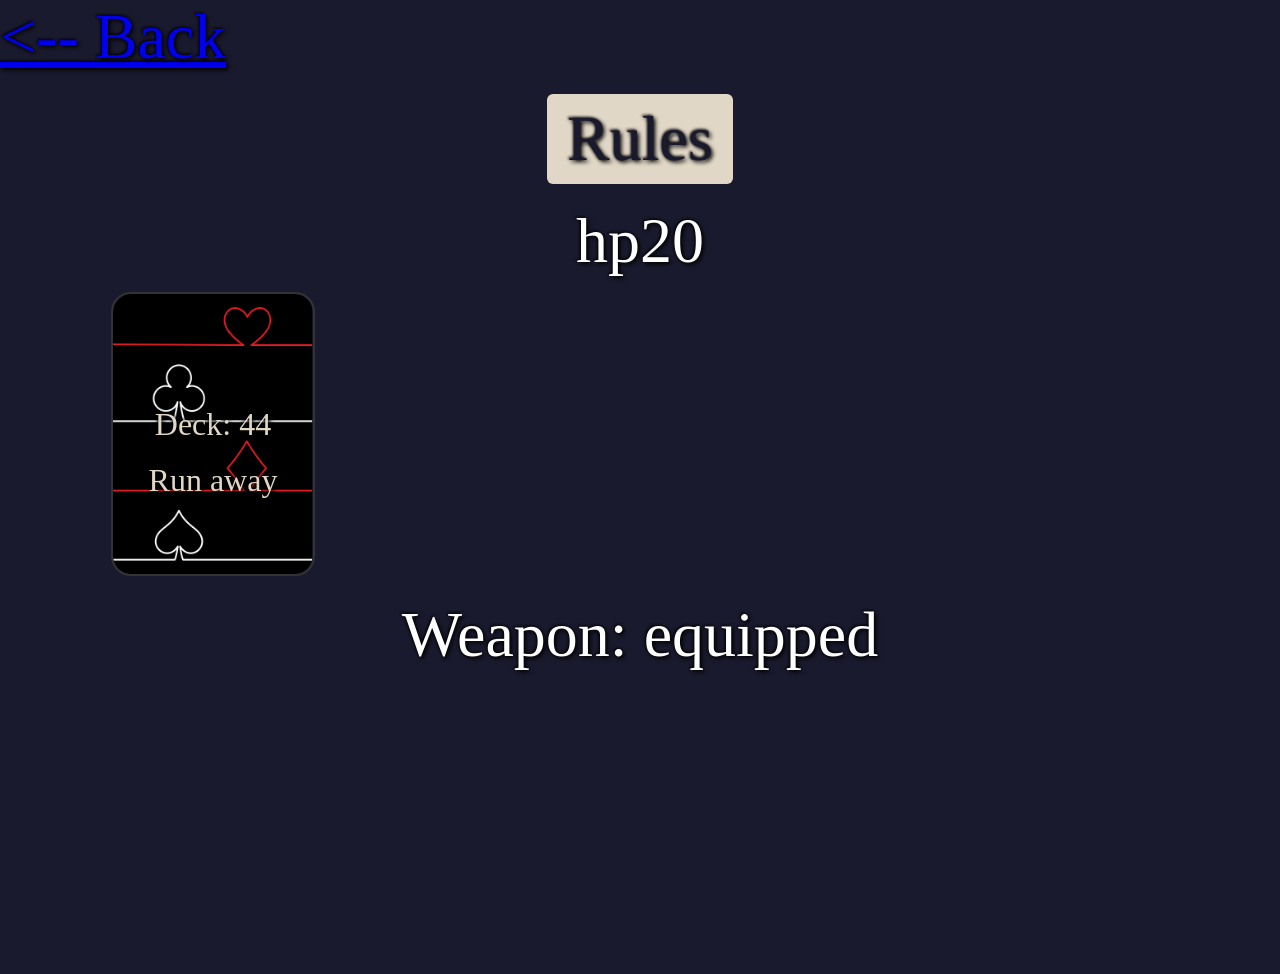
==== docs/multi/index.html @ 839c7a74 "mov to /docs to be deploy on github pages" ====
<!DOCTYPE html>
<html>
	<head>
		<script src="../packages/alpine_persist.min.js" > </script>
		<script defer src="../packages/alpine.min.js" > </script>
		<link rel="stylesheet" href="../styles.css">
		<meta name="viewport" content="width=device-width, initial-scale=1.0">
	<script>
		document.addEventListener('alpine:init', () => {
		const cards = ['A','2','3','4','5','6','7','8','9','10','J','Q','K'];
		const suits = ['clubs','diamonds','hearts','spades'];
		const valid_cards = cards.flatMap( card => suits.map(suit => ({ card, suit }))).filter(
					el=> {
						const legal = !(isNaN(Number(el.card)) && (el.suit == 'hearts' || el.suit=='diamonds'));
						if(!legal) console.log(el);
						return legal
					}
				);

		const saved = localStorage.getItem('gameState');
		console.log("Gamestate in localStorage:",saved);
		function new_gamestate() { 
			return {
				// gamestate
				deck: valid_cards.toSorted(() => Math.random() - 0.5),
				weapon: null,
				durability: [],
				equipped: true,
				ran: false,
				healed: false,
				dungeon: [],
				hp:20,

			};
		}
		var gamestate = saved? JSON.parse(saved): new_gamestate()
		Alpine.store('game', {
				...gamestate,
				// game functions 
				save(){
					console.log("Game saved");
					localStorage.setItem('gameState', JSON.stringify({
						deck:this.deck,
						weapon:this.weapon,
						durability:this.durability,
						equipped:this.equipped,
						ran:this.ran,
						healed:this.healed,
						dungeon:this.dungeon,
						hp:this.hp,
					}))
				},
				image(card) { return "../playing-cards/" + card.suit + "_" + card.card + ".png" },
				value(card) {
						if( !isNaN(Number(card)) ){ return Number(card) }

						if (card == 'A'){ return 14}
						if (card == 'K'){ return 13}
						if (card == 'Q'){ return 12}
						if (card == 'J'){ return 11}

						return 0;
				},

				// game methods
				draw(x) {
					const drawn = this.deck.slice(0, x);
					this.deck = this.deck.slice(x);
					return drawn;
				},
				estimate(card){
					const game = Alpine.store('game');
					const value = game.value(card.card);

					// only numeric cards have special purposes
					// also there are no diamonds/hearts with value above 10
					if(value <= 10){
						if(card.suit == 'diamonds'){
							// take up as weapon
							return `Take ${card.card} of ${card.suit} as weapon`;
						}

						if(card.suit == 'hearts'){
							// heal
							if(!this.healed){
								const new_hp = Math.min((this.hp + value) , 20);
								const hp_rec = new_hp - this.hp
								return `Recover ${hp_rec} hp`;
							} else {
								return "Already healed this turn,\nyou will heal for 0";
							}
						}
						// else combat
					}

					// battle with weapon
					if(this.weapon != null && this.equipped) {
						// has weapon and is equipped
						const top = this.durability.at(-1);
						const block = game.value(this.weapon.card)

						var dur = 15;
						if(top != null){ dur = game.value(top.card); }

						if(value < dur){
							// can block with weapon
							const lost_hp = Math.min( block - value , 0); // if value < block, take 0 damage rahter then healing

							const msg = `Will lose ${lost_hp} hp`
							return msg;
						} else {
							const lost_hp = value;
							const msg = `Can't block, too little durability: ${dur}<${value}\nWill lose ${lost_hp} hp`;
							return msg;
						}

					} 

					// bare-handed combat
					const lost_hp = value;
					const msg =  `Will lose ${lost_hp} hp`;
					return msg;
				},
				click_card(idx) {
					// remove element at idx
					const clicked = this.dungeon.splice(idx,1)[0];
					const game = Alpine.store('game');
					const value = game.value(clicked.card);

					// replenish cards
					if(this.dungeon.length == 1){
						this.dungeon.push(...game.draw(3));
						// rest once per turn effects
						this.healed = false;
						this.ran = false;
					}

					// only non-numeric cards have special purposes
					if(value <= 10){
						if(clicked.suit == 'diamonds'){
							// take up as weapon
							this.weapon = clicked;
							this.durability = []; // reset durability
							this.equipped = true; //default to equipping the weapon
							return;
						}

						if(clicked.suit == 'hearts'){
							// heal
							if(!this.healed){
								this.hp = Math.min((this.hp + value) , 20);
								this.healed = true;
							} else {
							}
							return;
						}
						// else combat
					}

					// battle
					if(this.weapon != null && this.equipped) {
						// has weapon and is equipped
						const top = this.durability.at(-1);
						const block = game.value(this.weapon.card)

						var dur = 15;
						if(top != null){ dur = game.value(top.card); }

						if(value < dur){
							// can block with weapon
							this.hp = this.hp + Math.min( block - value , 0); // if value < block, take 0 damage rahter then healing

							this.durability.push(clicked);
							if(this.durability.length > 4) this.durability.shift();
							return;
						} else {
						}

					} 

					// bare-handed combat
					this.hp = this.hp - value;
					return
				},
				reset(){
					this.deck = valid_cards.toSorted(() => Math.random() - 0.5);
					this.dungeon = Alpine.store('game').draw(4);
					this.weapon = null;
					this.durability = [];
					this.equipped = false;
					this.hp = 20;
					this.ran =  false;
					this.healed =  false;
				},
				run_away(){
					if(!this.ran){
						this.deck.push(...this.dungeon);
						this.dungeon = Alpine.store('game').draw(4);
						this.ran = true;
					} else {
					}
				}

		});
	  });
	</script>
	</head>

	<body>
		<a href="../index.html"> <-- Back </a>
		<div
			class="Game",
			x-data="{
			save: () => $store.game.save(),
			image: (item) => $store.game.image(item),
			reset: () => $store.game.reset(),
			click_card: (idx) => $store.game.click_card(idx),
			run_away: () => $store.game.run_away(),
			estimate_val: (card) => $store.game.estimate(card)
			}" x-init="
				if (amount == $store.game.dungeon.length) {
					reset()
			} else {
				save()
			}
			" >
			<div x-data="{ showRules: false }">
			    <button type="button" x-on:click="showRules = true" style="padding: 8px 20px; background:#e0d7c6; color:#1a1a2e; border:none; cursor:pointer; border-radius:6px;">
			        Rules
			    </button>
			
			    <template x-if="showRules">
			        <div class="Rules-overlay" x-on:click.self="showRules = false">
			            <div class="Rules-modal">
			                <h2>Scoundrel Rules</h2>
			                <button class="Rules-close" x-on:click="showRules = false">✕</button>
			                <div class="Rules-body">
			                    <p><strong>Goal:</strong> Clear the dungeon without dying.</p>
			                    <p><strong>Deck:</strong> Standard deck, red face cards (J/Q/K/A of hearts & diamonds) removed.</p>
			                    <p><strong>Each turn:</strong> Four cards are dealt face-up. Click one to play it. When only one card remains, three new cards are dealt (starting a new turn).</p>
			                    <p><strong>♣ ♠ Clubs & Spades (monsters):</strong> Their value is damage dealt to you. Fight bare-handed to take full damage.</p>
			                    <p><strong>♦ Diamonds (weapons):</strong> Pick up as your equipped weapon. Weapon value blocks monster damage (take 0 if weapon ≥ monster). Each weapon can only block monsters weaker than the last one it blocked.</p>
			                    <p><strong>♥ Hearts (potions):</strong> Heal HP equal to card value, up to 20. Only one potion per room.</p>
			                    <p><strong>Weapon toggle:</strong> Click your weapon card to equip/unequip it before fighting(Equipped by default).</p>
			                    <p><strong>Run away:</strong> Send the room back into the deck(at the bottom, in the same order) and draw a new one. Can only run once per room.</p>
			                    <p><strong>Win:</strong> Exhaust the deck. <strong>Lose:</strong> HP reaches 0 or less.</p>
			                </div>
			            </div>
			        </div>
			    </template>
			</div>
			<template x-if="$store.game.hp>0">

				<div class="Play-area">
					<p x-text="'hp'+$store.game.hp"></p>
					<div class="Top-row">
						<button :disabled="$store.game.dungeon.length < 4" type="button" x-on:click="run_away(); save()">
							<div class="Deck">
								<img src="../playing-cards/back_dark.png">
								<p x-text="`Deck: ${$store.game.deck.length}`" > </p>
								<span> Run away </span>
							</div>
						</button>

						<div class="Dungeon-entities">
							<template x-for="(card,idx) in $store.game.dungeon">
								<button x-on:click="click_card(idx); save()">
									<div style="position:relative; display:inline-block;" 
										x-data="{show: false}"
										@mouseenter="show=true" 
										@mouseleave="show=false">
										<img :src="image(card)">
										<span x-show="show" 
												x-text="estimate_val(card)"
												class="Card-tooltip"
												style="position:absolute; background:black; color:white; padding:4px; z-index:1000;">
										</span>
									</div>
								</button>
							</template>
						</div>
					</div>

					<div class="Player-weapon">
						<p> Weapon:
							<template x-if="$store.game.equipped == true">
								<span> equipped </span>
							</template>
						</p>


						<div class="Weapon-slot">
							<template x-if="$store.game.weapon != null">
								<div>
									<button x-on:click="$store.game.equipped =!$store.game.equipped">
										<img :src="image($store.game.weapon)">
									</button>

									<div class="Durability-stack">
										<template x-for="(card,idx) in $store.game.durability">
											<img :src="image(card)" :style="{
												transform: `translate(-${(idx+1)*40}px, 0px)`,
												zIndex: -(idx+1)
											}">
										</template>
									</div>

								</div>
							</template>
						</div>
					</div>

				</div>
			</template>

			<div class="Lose-screen">
				<template x-if="$store.game.hp<=0">
					<div>
						<p> you lost</p>
						<button type="button" x-on:click="reset(); save()">Try again</button>
					</div>
				</template>
			</div>

			<div class="Win-screen">
				<template x-if="$store.game.hp>0 && $store.game.deck.length == 0 && $store.game.dungeon.length==0">
					<div>
						<p> You Won !!!</p>
						<button type="button" x-on:click="reset(); save()">Play again</button>
					</div>
				</template>
			</div>

		</div>
	</body>

</html>
---- docs/styles.css ----
/* === GLOBAL === */
:root {
    --card-width: 200px;
}

* { box-sizing: border-box; margin: 0; padding: 0; }

img {
    outline: 2px solid #333;
    border-radius: 18px;
}
body {
    background: #1a1a2e;
    color: #e0d7c6;

    font-family: 'Georgia', serif;
    font-size: 4rem;
    color: white;
    text-shadow: 2px 2px 4px black, -1px -1px 3px black;

    min-height: 100vh;
}

button {
    font-size: inherit;
    font-family: inherit;
    text-shadow: inherit;
}

/* === RULES MODAL === */
.Rules-overlay {
    position: fixed;
    inset: 0;
    background: rgba(0,0,0,0.7);
    display: flex;
    align-items: center;
    justify-content: center;
    z-index: 9999;
}

.Rules-modal {
    background: #16213e;
    border: 1px solid #444;
    border-radius: 10px;
    padding: 32px 40px;
    max-width: 700px;
    width: 90%;
    max-height: 80vh;
    overflow-y: auto;
    position: relative;
    font-size: 1.5rem;
}

.Rules-modal h2 {
    margin-bottom: 20px;
    font-size: 2rem;
    text-align: center;
}

.Rules-close {
    position: absolute;
    top: 12px;
    right: 16px;
    background: none;
    border: none;
    color: #e0d7c6;
    font-size: 1.8rem;
    cursor: pointer;
    line-height: 1;
}

.Rules-body {
    display: flex;
    flex-direction: column;
    gap: 12px;
    line-height: 1.5;
}

/* === GAME === */
.Game {
    display: flex;
    flex-direction: column;
    align-items: center;
    min-height: 100vh;
    padding: 20px;
    gap: 20px;
}

/* === PLAY AREA === */
.Play-area {
    display: flex;
    flex-direction: column;
    align-items: center;
    gap: 16px;
    width: 100%;
}

/* === DECK BUTTON === */
.Deck-button {
    background: none;
    border: none;
    cursor: pointer;
    padding: 0;
}

.Deck {
    position: relative;
    display: inline-block;
    color: #e0d7c6;
}

.Deck img {
    width: var(--card-width);
    display: block;
}

.Deck p, .Deck span {
    position: absolute;
    left: 0; right: 0;
    text-align: center;
}

.Deck p { top: 40%; }
.Deck span { top: 60%; }

/* === TOP ROW: deck + dungeon === */
.Top-row {
    display: flex;
    flex-direction: row;
    align-items: flex-start;
    gap: 24px;
    width: 100%;
    justify-content: center;
}

.Top-row button {
    background: none;
    border: none;
    outline: none;
    padding: 0;
    cursor: pointer;
    font-size: 2rem;
}

/* === DUNGEON === */
.Dungeon-entities {
    display: grid;
    grid-template-columns: repeat(4, var(--card-width));
    gap: 10px;
    align-items: flex-start;
}

.Dungeon-entities img {
    width: var(--card-width);
    display: block;
}


.Dungeon-entities button:hover img {
    transform: translateY(-4px);
}

/* === PLAYER WEAPON === */
.Player-weapon {
    display: flex;
    flex-direction: column;
    align-items: center;
    gap: 8px;
}

.Weapon-slot {
    position: relative;
    width: var(--card-width) + 10px;
    /* height: 100px; */
    /* border: 2px dashed #555; */
    border-radius: 4px;
    display: flex;
    align-items: center;
    justify-content: center;
    color: #555;
    /* font-size: 0.75rem; */
}

.Weapon-slot button {
    background: none;
    border: none;
    cursor: pointer;
    padding: 0;
}

.Weapon-slot img {
    width: var(--card-width);
    display: block;
}

.Durability-stack {
    position: absolute;
    top: 0; left: 0;
    display: flex;
}

.Durability-stack img {
    width: var(--card-width);
    position: absolute;
    top: 0; left: 0;    
}

/* === LOSE / WIN SCREENS === */
.Lose-screen, .Win-screen {
    display: flex;
    justify-content: center;
    align-items: center;
    width: 100%;
}

.Lose-screen > div, .Win-screen > div {
    display: flex;
    flex-direction: column;
    align-items: center;
    gap: 16px;
    padding: 40px;
    background: #16213e;
    border-radius: 8px;
    border: 1px solid #333;
}

.Lose-screen button, .Win-screen button {
    padding: 10px 24px;
    background: #e0d7c6;
    color: #1a1a2e;
    border: none;
    cursor: pointer;
    font-family: inherit;
    /* font-size: 1rem; */
}

/* === MOBILE === */
@media (max-width: 600px) {
    :root {
        --card-width: 100px;
    }

    body {
        font-size: 2rem;
    }

    .Card-tooltip {
        display: none;
    }

    
    .Top-row {
        flex-direction: column;
        align-items: center;
    }

    .Dungeon-entities {
        grid-template-columns: repeat(2, var(--card-width));
    }
}
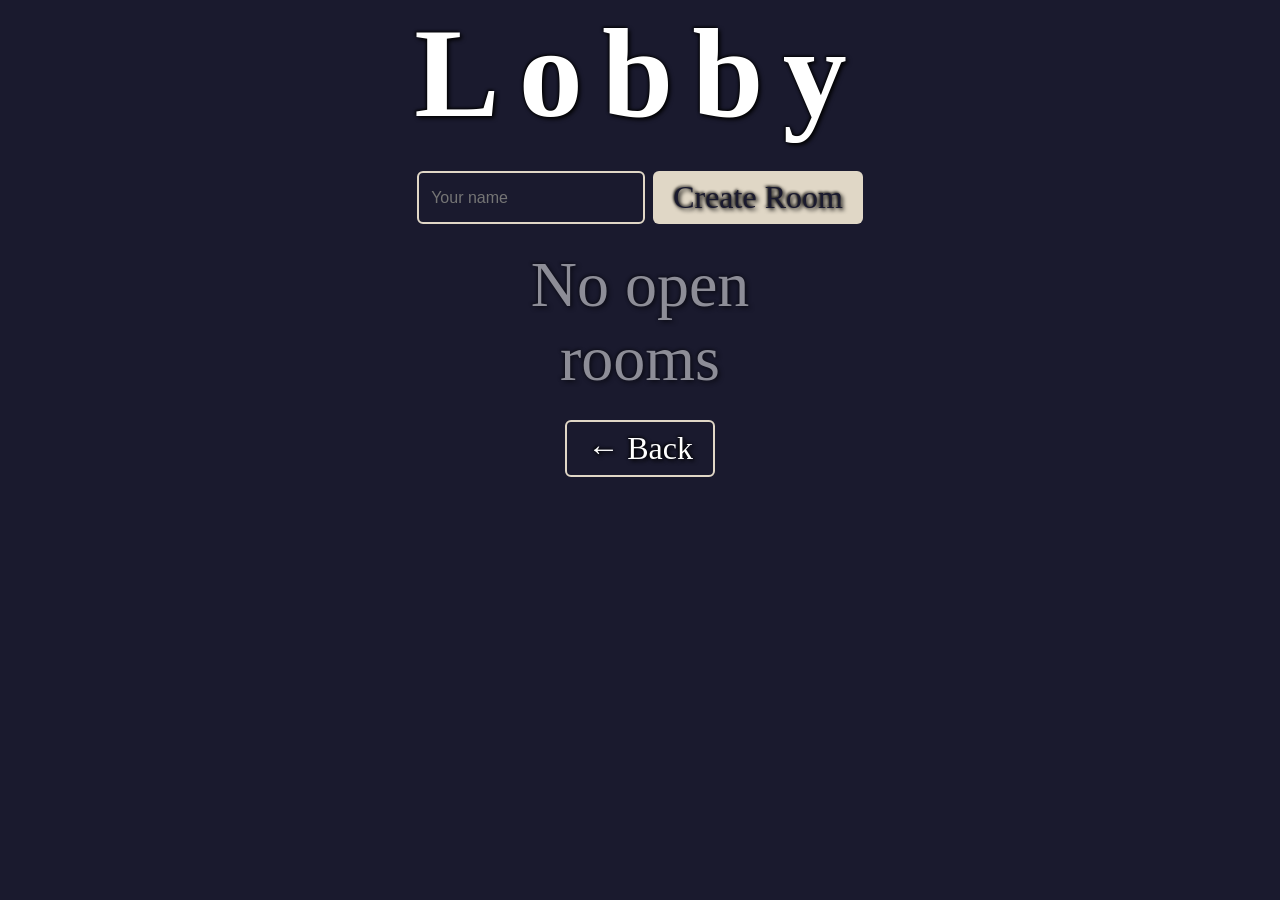
==== commit 1226b739: "split scripts for multiplayer version in different files; fix some bugs in game code; rewrite jwt ha" ====
--- a/docs/multi/index.html
+++ b/docs/multi/index.html
@@ -1,337 +1,57 @@
 <!DOCTYPE html>
 <html>
-	<head>
-		<script src="../packages/alpine_persist.min.js" > </script>
-		<script defer src="../packages/alpine.min.js" > </script>
-		<link rel="stylesheet" href="../styles.css">
-		<meta name="viewport" content="width=device-width, initial-scale=1.0">
-	<script>
-		document.addEventListener('alpine:init', () => {
-		const cards = ['A','2','3','4','5','6','7','8','9','10','J','Q','K'];
-		const suits = ['clubs','diamonds','hearts','spades'];
-		const valid_cards = cards.flatMap( card => suits.map(suit => ({ card, suit }))).filter(
-					el=> {
-						const legal = !(isNaN(Number(el.card)) && (el.suit == 'hearts' || el.suit=='diamonds'));
-						if(!legal) console.log(el);
-						return legal
-					}
-				);
+<head>
+    <meta name="viewport" content="width=device-width, initial-scale=1.0">
+    <link rel="stylesheet" href="../styles.css">
+    <script src="../packages/alpine.min.js" defer></script>
+    <script src="lobby.js"> </script>
+</head>
+<body>
+    <div class="Play-area" x-data>
+        <div class="Top-row" style="flex-direction: column; align-items:center; gap: 24px;">
 
-		const saved = localStorage.getItem('gameState');
-		console.log("Gamestate in localStorage:",saved);
-		function new_gamestate() { 
-			return {
-				// gamestate
-				deck: valid_cards.toSorted(() => Math.random() - 0.5),
-				weapon: null,
-				durability: [],
-				equipped: true,
-				ran: false,
-				healed: false,
-				dungeon: [],
-				hp:20,
+            <h1 style="letter-spacing: 0.15em; margin:0;">Lobby</h1>
 
-			};
-		}
-		var gamestate = saved? JSON.parse(saved): new_gamestate()
-		Alpine.store('game', {
-				...gamestate,
-				// game functions 
-				save(){
-					console.log("Game saved");
-					localStorage.setItem('gameState', JSON.stringify({
-						deck:this.deck,
-						weapon:this.weapon,
-						durability:this.durability,
-						equipped:this.equipped,
-						ran:this.ran,
-						healed:this.healed,
-						dungeon:this.dungeon,
-						hp:this.hp,
-					}))
-				},
-				image(card) { return "../playing-cards/" + card.suit + "_" + card.card + ".png" },
-				value(card) {
-						if( !isNaN(Number(card)) ){ return Number(card) }
+            <div style="display:flex; gap:8px;">
+                <input
+                    type="text"
+                    placeholder="Your name"
+                    x-model="$store.lobby.username"
+                    style="padding: 8px 12px; border-radius:6px; border: 2px solid #e0d7c6; background:transparent; color:inherit; font-size:1rem;">
+                <button
+                    type="button"
+                    x-on:click="$store.lobby.createRoom()"
+                    :disabled="!$store.lobby.username"
+                    style="padding: 8px 20px; background:#e0d7c6; color:#1a1a2e; border:none; cursor:pointer; border-radius:6px;">
+                    Create Room
+                </button>
+            </div>
 
-						if (card == 'A'){ return 14}
-						if (card == 'K'){ return 13}
-						if (card == 'Q'){ return 12}
-						if (card == 'J'){ return 11}
+            <div style="display:flex; flex-direction:column; gap:8px; width:320px;">
+                <template x-if="$store.lobby.entries().length === 0">
+                    <p style="text-align:center; opacity:0.5;">No open rooms</p>
+                </template>
 
-						return 0;
-				},
+                <template x-for="({id, room}) in $store.lobby.entries()" :key="id">
+                    <div style="display:flex; justify-content:space-between; align-items:center; padding:10px 14px; border: 2px solid #e0d7c6; border-radius:6px;">
+                        <span x-text="room.Host.Name + `'s room`"></span>
+                        <button
+                            type="button"
+                            :disabled="$store.lobby.isFull(room) || !$store.lobby.username || $store.lobby.username === room.Host.Name"
+                            x-on:click="$store.lobby.joinRoom(id, room.Host.Name)"
+                            x-text="$store.lobby.isFull(room) ? 'Full' : 'Join'"
+                            style="padding: 6px 14px; background:#e0d7c6; color:#1a1a2e; border:none; cursor:pointer; border-radius:6px;">
+                        </button>
+                    </div>
+                </template>
+            </div>
 
-				// game methods
-				draw(x) {
-					const drawn = this.deck.slice(0, x);
-					this.deck = this.deck.slice(x);
-					return drawn;
-				},
-				estimate(card){
-					const game = Alpine.store('game');
-					const value = game.value(card.card);
+        <button type="button" x-on:click="$store.lobby.leaveRoom()"
+            style="padding: 8px 20px; background:transparent; border: 2px solid #e0d7c6; color:inherit; border-radius:6px; cursor:pointer;">
+            ← Back
+        </button>
 
-					// only numeric cards have special purposes
-					// also there are no diamonds/hearts with value above 10
-					if(value <= 10){
-						if(card.suit == 'diamonds'){
-							// take up as weapon
-							return `Take ${card.card} of ${card.suit} as weapon`;
-						}
-
-						if(card.suit == 'hearts'){
-							// heal
-							if(!this.healed){
-								const new_hp = Math.min((this.hp + value) , 20);
-								const hp_rec = new_hp - this.hp
-								return `Recover ${hp_rec} hp`;
-							} else {
-								return "Already healed this turn,\nyou will heal for 0";
-							}
-						}
-						// else combat
-					}
-
-					// battle with weapon
-					if(this.weapon != null && this.equipped) {
-						// has weapon and is equipped
-						const top = this.durability.at(-1);
-						const block = game.value(this.weapon.card)
-
-						var dur = 15;
-						if(top != null){ dur = game.value(top.card); }
-
-						if(value < dur){
-							// can block with weapon
-							const lost_hp = Math.min( block - value , 0); // if value < block, take 0 damage rahter then healing
-
-							const msg = `Will lose ${lost_hp} hp`
-							return msg;
-						} else {
-							const lost_hp = value;
-							const msg = `Can't block, too little durability: ${dur}<${value}\nWill lose ${lost_hp} hp`;
-							return msg;
-						}
-
-					} 
-
-					// bare-handed combat
-					const lost_hp = value;
-					const msg =  `Will lose ${lost_hp} hp`;
-					return msg;
-				},
-				click_card(idx) {
-					// remove element at idx
-					const clicked = this.dungeon.splice(idx,1)[0];
-					const game = Alpine.store('game');
-					const value = game.value(clicked.card);
-
-					// replenish cards
-					if(this.dungeon.length == 1){
-						this.dungeon.push(...game.draw(3));
-						// rest once per turn effects
-						this.healed = false;
-						this.ran = false;
-					}
-
-					// only non-numeric cards have special purposes
-					if(value <= 10){
-						if(clicked.suit == 'diamonds'){
-							// take up as weapon
-							this.weapon = clicked;
-							this.durability = []; // reset durability
-							this.equipped = true; //default to equipping the weapon
-							return;
-						}
-
-						if(clicked.suit == 'hearts'){
-							// heal
-							if(!this.healed){
-								this.hp = Math.min((this.hp + value) , 20);
-								this.healed = true;
-							} else {
-							}
-							return;
-						}
-						// else combat
-					}
-
-					// battle
-					if(this.weapon != null && this.equipped) {
-						// has weapon and is equipped
-						const top = this.durability.at(-1);
-						const block = game.value(this.weapon.card)
-
-						var dur = 15;
-						if(top != null){ dur = game.value(top.card); }
-
-						if(value < dur){
-							// can block with weapon
-							this.hp = this.hp + Math.min( block - value , 0); // if value < block, take 0 damage rahter then healing
-
-							this.durability.push(clicked);
-							if(this.durability.length > 4) this.durability.shift();
-							return;
-						} else {
-						}
-
-					} 
-
-					// bare-handed combat
-					this.hp = this.hp - value;
-					return
-				},
-				reset(){
-					this.deck = valid_cards.toSorted(() => Math.random() - 0.5);
-					this.dungeon = Alpine.store('game').draw(4);
-					this.weapon = null;
-					this.durability = [];
-					this.equipped = false;
-					this.hp = 20;
-					this.ran =  false;
-					this.healed =  false;
-				},
-				run_away(){
-					if(!this.ran){
-						this.deck.push(...this.dungeon);
-						this.dungeon = Alpine.store('game').draw(4);
-						this.ran = true;
-					} else {
-					}
-				}
-
-		});
-	  });
-	</script>
-	</head>
-
-	<body>
-		<a href="../index.html"> <-- Back </a>
-		<div
-			class="Game",
-			x-data="{
-			save: () => $store.game.save(),
-			image: (item) => $store.game.image(item),
-			reset: () => $store.game.reset(),
-			click_card: (idx) => $store.game.click_card(idx),
-			run_away: () => $store.game.run_away(),
-			estimate_val: (card) => $store.game.estimate(card)
-			}" x-init="
-				if (amount == $store.game.dungeon.length) {
-					reset()
-			} else {
-				save()
-			}
-			" >
-			<div x-data="{ showRules: false }">
-			    <button type="button" x-on:click="showRules = true" style="padding: 8px 20px; background:#e0d7c6; color:#1a1a2e; border:none; cursor:pointer; border-radius:6px;">
-			        Rules
-			    </button>
-			
-			    <template x-if="showRules">
-			        <div class="Rules-overlay" x-on:click.self="showRules = false">
-			            <div class="Rules-modal">
-			                <h2>Scoundrel Rules</h2>
-			                <button class="Rules-close" x-on:click="showRules = false">✕</button>
-			                <div class="Rules-body">
-			                    <p><strong>Goal:</strong> Clear the dungeon without dying.</p>
-			                    <p><strong>Deck:</strong> Standard deck, red face cards (J/Q/K/A of hearts & diamonds) removed.</p>
-			                    <p><strong>Each turn:</strong> Four cards are dealt face-up. Click one to play it. When only one card remains, three new cards are dealt (starting a new turn).</p>
-			                    <p><strong>♣ ♠ Clubs & Spades (monsters):</strong> Their value is damage dealt to you. Fight bare-handed to take full damage.</p>
-			                    <p><strong>♦ Diamonds (weapons):</strong> Pick up as your equipped weapon. Weapon value blocks monster damage (take 0 if weapon ≥ monster). Each weapon can only block monsters weaker than the last one it blocked.</p>
-			                    <p><strong>♥ Hearts (potions):</strong> Heal HP equal to card value, up to 20. Only one potion per room.</p>
-			                    <p><strong>Weapon toggle:</strong> Click your weapon card to equip/unequip it before fighting(Equipped by default).</p>
-			                    <p><strong>Run away:</strong> Send the room back into the deck(at the bottom, in the same order) and draw a new one. Can only run once per room.</p>
-			                    <p><strong>Win:</strong> Exhaust the deck. <strong>Lose:</strong> HP reaches 0 or less.</p>
-			                </div>
-			            </div>
-			        </div>
-			    </template>
-			</div>
-			<template x-if="$store.game.hp>0">
-
-				<div class="Play-area">
-					<p x-text="'hp'+$store.game.hp"></p>
-					<div class="Top-row">
-						<button :disabled="$store.game.dungeon.length < 4" type="button" x-on:click="run_away(); save()">
-							<div class="Deck">
-								<img src="../playing-cards/back_dark.png">
-								<p x-text="`Deck: ${$store.game.deck.length}`" > </p>
-								<span> Run away </span>
-							</div>
-						</button>
-
-						<div class="Dungeon-entities">
-							<template x-for="(card,idx) in $store.game.dungeon">
-								<button x-on:click="click_card(idx); save()">
-									<div style="position:relative; display:inline-block;" 
-										x-data="{show: false}"
-										@mouseenter="show=true" 
-										@mouseleave="show=false">
-										<img :src="image(card)">
-										<span x-show="show" 
-												x-text="estimate_val(card)"
-												class="Card-tooltip"
-												style="position:absolute; background:black; color:white; padding:4px; z-index:1000;">
-										</span>
-									</div>
-								</button>
-							</template>
-						</div>
-					</div>
-
-					<div class="Player-weapon">
-						<p> Weapon:
-							<template x-if="$store.game.equipped == true">
-								<span> equipped </span>
-							</template>
-						</p>
-
-
-						<div class="Weapon-slot">
-							<template x-if="$store.game.weapon != null">
-								<div>
-									<button x-on:click="$store.game.equipped =!$store.game.equipped">
-										<img :src="image($store.game.weapon)">
-									</button>
-
-									<div class="Durability-stack">
-										<template x-for="(card,idx) in $store.game.durability">
-											<img :src="image(card)" :style="{
-												transform: `translate(-${(idx+1)*40}px, 0px)`,
-												zIndex: -(idx+1)
-											}">
-										</template>
-									</div>
-
-								</div>
-							</template>
-						</div>
-					</div>
-
-				</div>
-			</template>
-
-			<div class="Lose-screen">
-				<template x-if="$store.game.hp<=0">
-					<div>
-						<p> you lost</p>
-						<button type="button" x-on:click="reset(); save()">Try again</button>
-					</div>
-				</template>
-			</div>
-
-			<div class="Win-screen">
-				<template x-if="$store.game.hp>0 && $store.game.deck.length == 0 && $store.game.dungeon.length==0">
-					<div>
-						<p> You Won !!!</p>
-						<button type="button" x-on:click="reset(); save()">Play again</button>
-					</div>
-				</template>
-			</div>
-
-		</div>
-	</body>
-
+        </div>
+    </div>
+</body>
 </html>
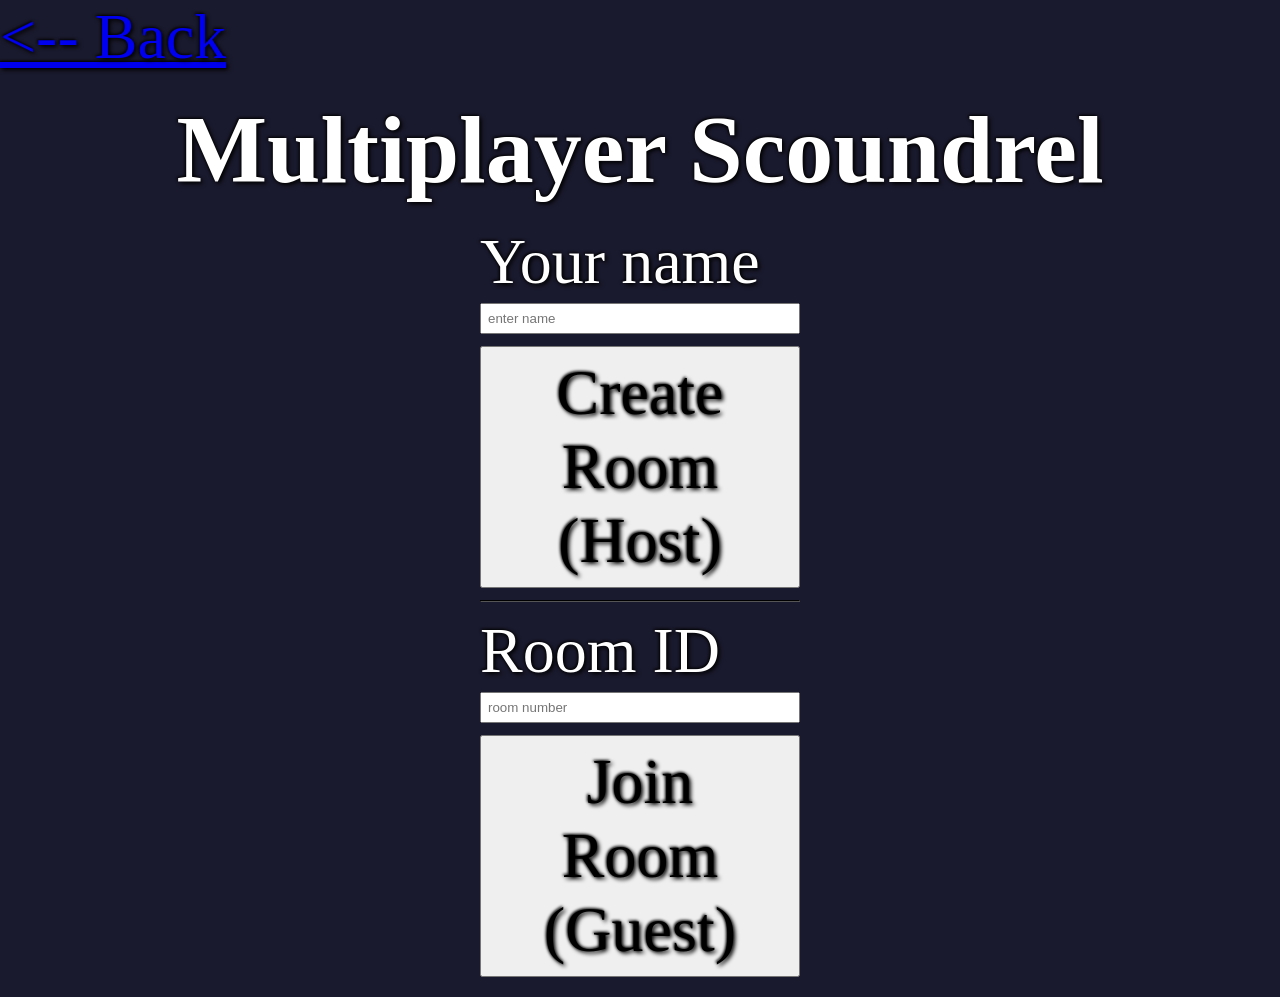
==== commit 9e670e13: "modifies page for multiplayer; fix bugs related to order of operations in certain endpoints" ====
--- a/docs/multi/index.html
+++ b/docs/multi/index.html
@@ -1,57 +1,440 @@
 <!DOCTYPE html>
 <html>
 <head>
+    <script src="../packages/alpine_persist.min.js"></script>
+    <script defer src="../packages/alpine.min.js"></script>
+    <link rel="stylesheet" href="../styles.css">
     <meta name="viewport" content="width=device-width, initial-scale=1.0">
-    <link rel="stylesheet" href="../styles.css">
-    <script src="../packages/alpine.min.js" defer></script>
-    <script src="lobby.js"> </script>
+    <style>
+        .mp-board { display:flex; flex-direction:column; gap:12px; }
+        .mp-row   { display:flex; align-items:center; gap:10px; flex-wrap:wrap; }
+        .mp-divider { border:none; border-top:2px dashed #555; margin:4px 0; }
+        .waiting-banner {
+            text-align:center; padding:12px;
+            background:#1a1a2e; color:#e0d7c6;
+            border-radius:6px; font-style:italic;
+        }
+        .op-row { flex-direction:row-reverse; }
+        .op-row .Deck { transform:rotate(180deg); }
+        .op-row .Deck p { transform:rotate(180deg); }
+        .last-played { opacity:0.75; }
+        .last-played-label { font-size:0.75em; color:#aaa; }
+    </style>
+    <script>
+    function parse_card(str) {
+        if (!str) return null;
+        for (const suit of ['clubs', 'diamonds', 'hearts', 'spades'])
+            if (str.startsWith(suit)) return { suit, card: str.slice(suit.length) };
+        return null;
+    }
+
+    document.addEventListener('alpine:init', () => {
+        Alpine.store('mp', {
+            // screens: setup | waiting | playing | waiting_turn | result
+            screen: 'setup',
+
+            name: '',
+            join_id: '',
+            room_id: null,
+            role: null,
+            error: '',
+            waiting_msg: '',
+
+            my: {
+                hp: 0, deck: 0,
+                weapon: null, equipped: false,
+                durability: [],   // local array of card objects (cards we blocked)
+                dungeon: [],      // array of card objects
+                healed: false, ran: false,
+            },
+            op: {
+                hp: 0, deck: 0,
+                weapon: null,
+                played_card: null,
+            },
+
+            _pending_toggle: false,
+            _last_weapon_str: '',
+            action_result: null,
+            game_outcome: '',
+
+            // ── card helpers (same logic as single-player) ────────────────
+            image(card) {
+                if (!card) return '../playing-cards/back_dark.png';
+                return `../playing-cards/${card.suit}_${card.card}.png`;
+            },
+
+            value(card) {
+                if (!card) return 0;
+                const n = Number(card.card);
+                if (!isNaN(n)) return n;
+                return { A:14, K:13, Q:12, J:11 }[card.card] || 0;
+            },
+
+            estimate(card) {
+                const v = this.value(card);
+                if (v <= 10) {
+                    if (card.suit === 'diamonds') return `Take ${card.card} of diamonds as weapon`;
+                    if (card.suit === 'hearts') {
+                        if (!this.my.healed) {
+                            const gain = Math.min(this.my.hp + v, 40) - this.my.hp;
+                            return `Recover ${gain} hp`;
+                        }
+                        return 'Already healed this turn, will heal for 0';
+                    }
+                }
+                if (this.my.weapon && this.my.equipped) {
+                    const top  = this.my.durability.at(-1);
+                    const block = this.value(this.my.weapon);
+                    const dur  = top ? this.value(top) : 15;
+                    if (v < dur) {
+                        const lost = Math.min(block - v, 0);
+                        return `Block! Lose ${Math.abs(lost)} hp`;
+                    }
+                    return `Can't block (${v}>=${dur}), lose ${v} hp`;
+                }
+                return `Lose ${v} hp`;
+            },
+
+            // ── apply server response ─────────────────────────────────────
+            apply(result) {
+                const gs = result.new_gamestate;
+                const op = result.op_gamestate;
+                const ar = result.action_result;
+
+                // weapon changed → reset local durability display
+                if (gs.weapon !== this._last_weapon_str) {
+                    this.my.durability = [];
+                    this._last_weapon_str = gs.weapon;
+                }
+
+                this.my.hp       = gs.hp;
+                this.my.deck     = gs.deck;
+                this.my.equipped = gs.equipped;
+                this.my.healed   = gs.healed;
+                this.my.ran      = gs.ran;
+                this.my.dungeon  = (gs.dungeon || []).map(parse_card).filter(Boolean);
+                this.my.weapon   = parse_card(gs.weapon);
+
+                // if we blocked the opponent's attack, record it in local durability
+                if (ar && ar.blocked && op.player_card) {
+                    const c = parse_card(op.player_card);
+                    if (c) {
+                        this.my.durability.push(c);
+                        if (this.my.durability.length > 4) this.my.durability.shift();
+                    }
+                }
+
+                this.op.hp          = op.hp;
+                this.op.deck        = op.deck;
+                this.op.weapon      = parse_card(op.weapon);
+                this.op.played_card = parse_card(op.player_card);
+
+                this.action_result   = ar;
+                this.game_outcome    = result.game_outcome || '';
+                this._pending_toggle = false;
+
+                this.screen = (this.game_outcome && this.game_outcome !== 'GAME_ON')
+                    ? 'result' : 'playing';
+            },
+
+            // ── lobby ─────────────────────────────────────────────────────
+            async create_room() {
+                if (!this.name.trim()) { this.error = 'Enter a name'; return; }
+                this.error = '';
+                try {
+                    const res = await fetch(`/room/${encodeURIComponent(this.name)}`, { method:'POST' });
+                    if (!res.ok) { this.error = await res.text(); return; }
+                    const data = await res.json();
+                    this.room_id = data.room_id;
+                    this.role = 'HOST';
+                    await this.start_game();
+                } catch(e) { this.error = String(e); }
+            },
+
+            async join_room() {
+                if (!this.name.trim()) { this.error = 'Enter a name'; return; }
+                const id = parseInt(this.join_id);
+                if (isNaN(id)) { this.error = 'Room ID must be a number'; return; }
+                this.error = '';
+                try {
+                    const res = await fetch(`/room/${encodeURIComponent(this.name)}/${id}`, { method:'PATCH' });
+                    if (!res.ok) { this.error = await res.text(); return; }
+                    this.room_id = id;
+                    this.role = 'GUEST';
+                    await this.start_game();
+                } catch(e) { this.error = String(e); }
+            },
+
+            async start_game() {
+                this.screen = 'waiting';
+                this.waiting_msg = this.role === 'HOST'
+                    ? `Room ${this.room_id} created — share this ID with your opponent.`
+                    : `Joined room ${this.room_id}. Waiting for host...`;
+                this._last_weapon_str = '';
+                this.my.durability   = [];
+                this._pending_toggle = false;
+                try {
+                    const res = await fetch(`/game/start/${this.role}/${this.room_id}`);
+                    if (!res.ok) { this.error = `Start failed (${res.status})`; this.screen = 'setup'; return; }
+                    this.apply(await res.json());
+                } catch(e) { this.error = String(e); this.screen = 'setup'; }
+            },
+
+            // ── in-game actions ───────────────────────────────────────────
+            toggle_weapon() {
+                if (this.screen !== 'playing') return;
+                this._pending_toggle = !this._pending_toggle;
+                this.my.equipped    = !this.my.equipped;
+            },
+
+            async click_card(idx) {
+                if (this.screen !== 'playing') return;
+                const toggle = this._pending_toggle;
+                this.screen      = 'waiting_turn';
+                this.waiting_msg = "Waiting for opponent's move...";
+                try {
+                    const res = await fetch(`/game/${this.role}/${this.room_id}`, {
+                        method: 'POST',
+                        headers: { 'Content-Type': 'application/json' },
+                        body: JSON.stringify({ toggle_eapon: toggle, ran: false, clicked_card_index: idx }),
+                    });
+                    if (!res.ok) {
+                        this.error  = `Action failed (${res.status})`;
+                        this.screen = res.status === 410 ? 'result' : 'playing';
+                        return;
+                    }
+                    this.apply(await res.json());
+                } catch(e) { this.error = String(e); this.screen = 'playing'; }
+            },
+
+            async run_away() {
+                if (this.screen !== 'playing' || this.my.ran) return;
+                this.screen      = 'waiting_turn';
+                this.waiting_msg = 'Running away...';
+                try {
+                    const res = await fetch(`/game/${this.role}/${this.room_id}`, {
+                        method: 'POST',
+                        headers: { 'Content-Type': 'application/json' },
+                        body: JSON.stringify({ toggle_eapon: false, ran: true, clicked_card_index: 0 }),
+                    });
+                    if (!res.ok) { this.error = `Failed (${res.status})`; this.screen = 'playing'; return; }
+                    this.apply(await res.json());
+                } catch(e) { this.error = String(e); this.screen = 'playing'; }
+            },
+
+            async leave() {
+                try { await fetch(`/game/${this.role}/${this.room_id}`, { method:'DELETE' }); } catch {}
+                this.screen = 'setup'; this.room_id = null; this.role = null; this.error = '';
+            },
+        });
+    });
+    </script>
 </head>
 <body>
-    <div class="Play-area" x-data>
-        <div class="Top-row" style="flex-direction: column; align-items:center; gap: 24px;">
-
-            <h1 style="letter-spacing: 0.15em; margin:0;">Lobby</h1>
-
-            <div style="display:flex; gap:8px;">
-                <input
-                    type="text"
-                    placeholder="Your name"
-                    x-model="$store.lobby.username"
-                    style="padding: 8px 12px; border-radius:6px; border: 2px solid #e0d7c6; background:transparent; color:inherit; font-size:1rem;">
-                <button
-                    type="button"
-                    x-on:click="$store.lobby.createRoom()"
-                    :disabled="!$store.lobby.username"
-                    style="padding: 8px 20px; background:#e0d7c6; color:#1a1a2e; border:none; cursor:pointer; border-radius:6px;">
-                    Create Room
+    <a href="../index.html"> &lt;-- Back </a>
+
+    <div x-data>
+
+        <!-- ══ SETUP ═══════════════════════════════════════════════════════ -->
+        <template x-if="$store.mp.screen === 'setup'">
+            <div class="Game">
+                <h2>Multiplayer Scoundrel</h2>
+                <div style="display:flex; flex-direction:column; gap:12px; max-width:320px;">
+                    <label>Your name
+                        <input type="text" x-model="$store.mp.name" placeholder="enter name"
+                            style="display:block; width:100%; margin-top:4px; padding:6px;">
+                    </label>
+                    <button type="button" @click="$store.mp.create_room()"
+                        style="padding:8px 20px;">
+                        Create Room (Host)
+                    </button>
+                    <hr style="border-color:#555;">
+                    <label>Room ID
+                        <input type="text" x-model="$store.mp.join_id" placeholder="room number"
+                            style="display:block; width:100%; margin-top:4px; padding:6px;">
+                    </label>
+                    <button type="button" @click="$store.mp.join_room()"
+                        style="padding:8px 20px;">
+                        Join Room (Guest)
+                    </button>
+                    <p x-show="$store.mp.error" x-text="$store.mp.error"
+                        style="color:red; margin:0;"></p>
+                </div>
+            </div>
+        </template>
+
+        <!-- ══ WAITING FOR GAME START ════════════════════════════════════ -->
+        <template x-if="$store.mp.screen === 'waiting'">
+            <div class="Game">
+                <div class="waiting-banner">
+                    <p x-text="$store.mp.waiting_msg"></p>
+                    <p>Waiting for opponent to connect…</p>
+                </div>
+            </div>
+        </template>
+
+        <!-- ══ PLAYING + WAITING FOR TURN (same board, different interactivity) -->
+        <template x-if="$store.mp.screen === 'playing' || $store.mp.screen === 'waiting_turn'">
+            <div class="Game">
+
+                <!-- header -->
+                <div style="display:flex; justify-content:space-between; align-items:center;">
+                    <span x-text="`${$store.mp.name} · ${$store.mp.role} · Room ${$store.mp.room_id}`"></span>
+                    <button type="button" @click="$store.mp.leave()">Leave</button>
+                </div>
+
+                <!-- waiting banner (shown only when waiting for opponent) -->
+                <template x-if="$store.mp.screen === 'waiting_turn'">
+                    <div class="waiting-banner" x-text="$store.mp.waiting_msg"></div>
+                </template>
+
+                <!-- last action result -->
+                <template x-if="$store.mp.action_result">
+                    <p x-text="
+                        $store.mp.action_result.failed   ? 'Invalid move!' :
+                        $store.mp.action_result.blocked  ? 'You blocked the attack!' :
+                        $store.mp.action_result.defended ? 'Tried to block but failed' : ''
+                    " style="min-height:1em;"></p>
+                </template>
+
+                <div class="mp-board">
+
+                    <!-- ── ROW 1: Opponent weapon + durability ────────────── -->
+                    <div class="Player-weapon mp-row">
+                        <p>Opponent Weapon:</p>
+                        <div class="Weapon-slot">
+                            <template x-if="$store.mp.op.weapon">
+                                <img :src="$store.mp.image($store.mp.op.weapon)"
+                                    style="transform:rotate(180deg);">
+                            </template>
+                            <template x-if="!$store.mp.op.weapon">
+                                <span style="color:#aaa;">none</span>
+                            </template>
+                        </div>
+                        <!-- opponent's last played card -->
+                        <template x-if="$store.mp.op.played_card">
+                            <div style="margin-left:24px;">
+                                <p class="last-played-label">Last played</p>
+                                <img :src="$store.mp.image($store.mp.op.played_card)"
+                                    class="last-played"
+                                    style="transform:rotate(180deg); width:60px;">
+                            </div>
+                        </template>
+                    </div>
+
+                    <!-- ── ROW 2: Opponent deck + dungeon (card backs) ─────── -->
+                    <div class="Top-row op-row">
+                        <!-- opponent deck info -->
+                        <div class="Deck">
+                            <img src="../playing-cards/back_dark.png">
+                            <p x-text="`Deck: ${$store.mp.op.deck}`"></p>
+                            <p x-text="`HP: ${$store.mp.op.hp}`"></p>
+                        </div>
+                        <!-- opponent dungeon: always 4 backs -->
+                        <div class="Dungeon-entities">
+                            <template x-for="i in [0,1,2,3]">
+                                <div>
+                                    <img src="../playing-cards/back_dark.png"
+                                        style="transform:rotate(180deg);">
+                                </div>
+                            </template>
+                        </div>
+                    </div>
+
+                    <hr class="mp-divider">
+
+                    <!-- ── ROW 3: My deck + dungeon ───────────────────────── -->
+                    <div class="Top-row">
+                        <!-- run away button doubles as deck display (same as single player) -->
+                        <button type="button"
+                            :disabled="$store.mp.screen !== 'playing' || $store.mp.my.ran || $store.mp.my.dungeon.length < 4"
+                            @click="$store.mp.run_away()">
+                            <div class="Deck">
+                                <img src="../playing-cards/back_dark.png">
+                                <p x-text="`Deck: ${$store.mp.my.deck}`"></p>
+                                <p x-text="`HP: ${$store.mp.my.hp}`"></p>
+                                <span>Run away</span>
+                            </div>
+                        </button>
+
+                        <div class="Dungeon-entities">
+                            <template x-for="(card, idx) in $store.mp.my.dungeon">
+                                <button type="button"
+                                    :disabled="$store.mp.screen !== 'playing'"
+                                    @click="$store.mp.click_card(idx)">
+                                    <div style="position:relative; display:inline-block;"
+                                        x-data="{ show: false }"
+                                        @mouseenter="show = true"
+                                        @mouseleave="show = false">
+                                        <img :src="$store.mp.image(card)">
+                                        <span x-show="show"
+                                            x-text="$store.mp.estimate(card)"
+                                            class="Card-tooltip"
+                                            style="position:absolute; background:black; color:white; padding:4px; z-index:1000; white-space:pre-line;">
+                                        </span>
+                                    </div>
+                                </button>
+                            </template>
+                        </div>
+                    </div>
+
+                    <!-- ── ROW 4: My weapon + durability ─────────────────── -->
+                    <div class="Player-weapon">
+                        <p>My Weapon:
+                            <template x-if="$store.mp.my.equipped">
+                                <span> (equipped)</span>
+                            </template>
+                        </p>
+                        <div class="Weapon-slot">
+                            <template x-if="$store.mp.my.weapon">
+                                <div>
+                                    <button type="button"
+                                        :disabled="$store.mp.screen !== 'playing'"
+                                        @click="$store.mp.toggle_weapon()">
+                                        <img :src="$store.mp.image($store.mp.my.weapon)">
+                                    </button>
+                                    <div class="Durability-stack">
+                                        <template x-for="(card, idx) in $store.mp.my.durability">
+                                            <img :src="$store.mp.image(card)"
+                                                :style="{
+                                                    transform: `translate(-${(idx+1)*40}px, 0px)`,
+                                                    zIndex: -(idx+1)
+                                                }">
+                                        </template>
+                                    </div>
+                                </div>
+                            </template>
+                            <template x-if="!$store.mp.my.weapon">
+                                <span style="color:#aaa;">none</span>
+                            </template>
+                        </div>
+                    </div>
+
+                </div><!-- end mp-board -->
+
+                <p x-show="$store.mp.error" x-text="$store.mp.error"
+                    style="color:red; margin-top:8px;"></p>
+            </div>
+        </template>
+
+        <!-- ══ RESULT ════════════════════════════════════════════════════ -->
+        <template x-if="$store.mp.screen === 'result'">
+            <div class="Game" style="text-align:center; padding:40px;">
+                <h2 x-text="
+                    $store.mp.game_outcome === 'YOU_WIN'  ? 'You Win!' :
+                    $store.mp.game_outcome === 'YOU_LOSE' ? 'You Lose!' :
+                    $store.mp.game_outcome === 'TIE'      ? 'Tie!' :
+                    'Game Over'
+                "></h2>
+                <p x-show="$store.mp.error" x-text="$store.mp.error" style="color:red;"></p>
+                <button type="button" @click="$store.mp.screen = 'setup'"
+                    style="padding:8px 20px; margin-top:12px;">
+                    Play Again
                 </button>
             </div>
-
-            <div style="display:flex; flex-direction:column; gap:8px; width:320px;">
-                <template x-if="$store.lobby.entries().length === 0">
-                    <p style="text-align:center; opacity:0.5;">No open rooms</p>
-                </template>
-
-                <template x-for="({id, room}) in $store.lobby.entries()" :key="id">
-                    <div style="display:flex; justify-content:space-between; align-items:center; padding:10px 14px; border: 2px solid #e0d7c6; border-radius:6px;">
-                        <span x-text="room.Host.Name + `'s room`"></span>
-                        <button
-                            type="button"
-                            :disabled="$store.lobby.isFull(room) || !$store.lobby.username || $store.lobby.username === room.Host.Name"
-                            x-on:click="$store.lobby.joinRoom(id, room.Host.Name)"
-                            x-text="$store.lobby.isFull(room) ? 'Full' : 'Join'"
-                            style="padding: 6px 14px; background:#e0d7c6; color:#1a1a2e; border:none; cursor:pointer; border-radius:6px;">
-                        </button>
-                    </div>
-                </template>
-            </div>
-
-        <button type="button" x-on:click="$store.lobby.leaveRoom()"
-            style="padding: 8px 20px; background:transparent; border: 2px solid #e0d7c6; color:inherit; border-radius:6px; cursor:pointer;">
-            ← Back
-        </button>
-
-        </div>
+        </template>
+
     </div>
 </body>
 </html>
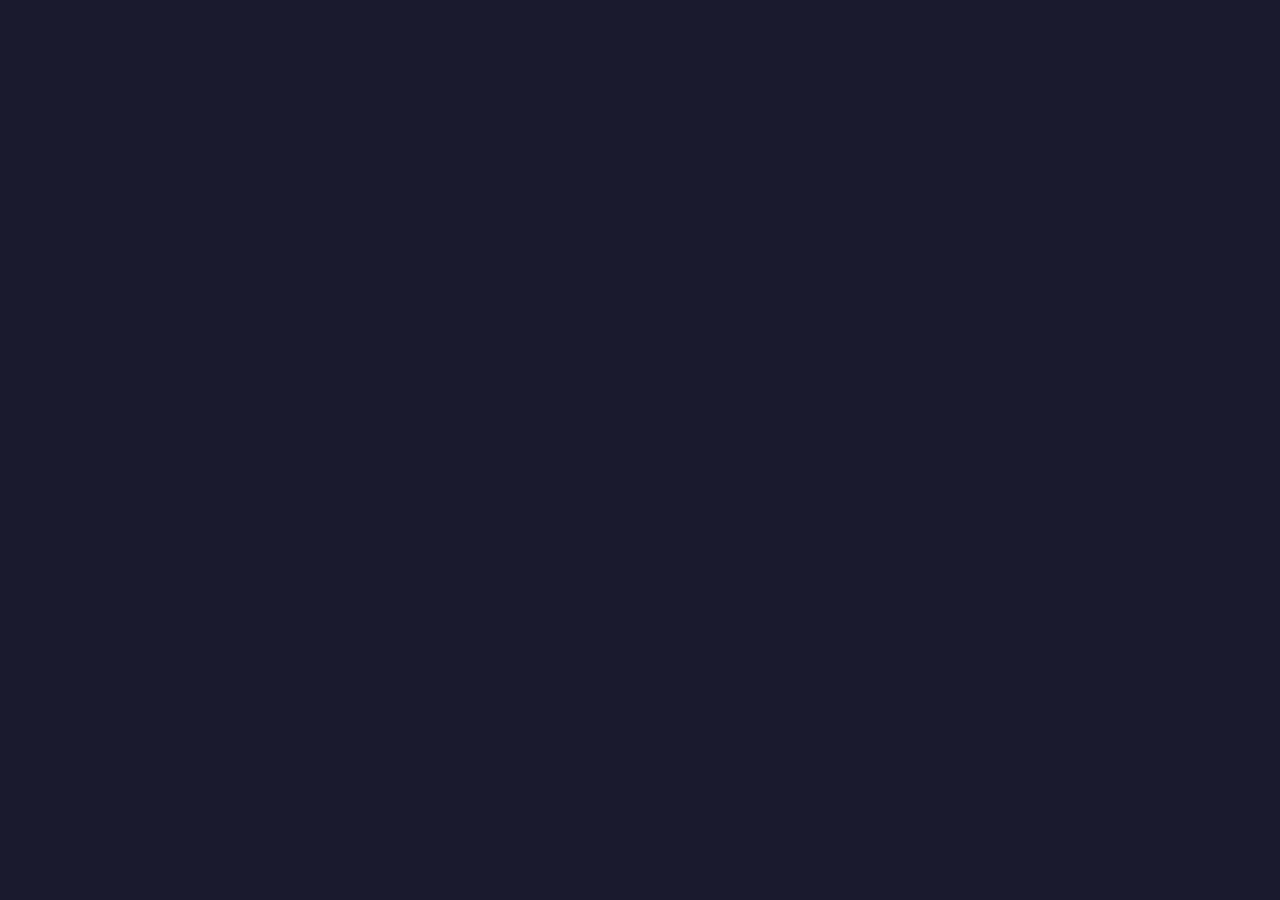
==== commit 84c543f7: "replace old frontend for multi with new frontned" ====
--- a/docs/multi/index.html
+++ b/docs/multi/index.html
@@ -1,440 +1,145 @@
 <!DOCTYPE html>
-<html>
+<html lang="en">
 <head>
-    <script src="../packages/alpine_persist.min.js"></script>
-    <script defer src="../packages/alpine.min.js"></script>
-    <link rel="stylesheet" href="../styles.css">
-    <meta name="viewport" content="width=device-width, initial-scale=1.0">
-    <style>
-        .mp-board { display:flex; flex-direction:column; gap:12px; }
-        .mp-row   { display:flex; align-items:center; gap:10px; flex-wrap:wrap; }
-        .mp-divider { border:none; border-top:2px dashed #555; margin:4px 0; }
-        .waiting-banner {
-            text-align:center; padding:12px;
-            background:#1a1a2e; color:#e0d7c6;
-            border-radius:6px; font-style:italic;
-        }
-        .op-row { flex-direction:row-reverse; }
-        .op-row .Deck { transform:rotate(180deg); }
-        .op-row .Deck p { transform:rotate(180deg); }
-        .last-played { opacity:0.75; }
-        .last-played-label { font-size:0.75em; color:#aaa; }
-    </style>
-    <script>
-    function parse_card(str) {
-        if (!str) return null;
-        for (const suit of ['clubs', 'diamonds', 'hearts', 'spades'])
-            if (str.startsWith(suit)) return { suit, card: str.slice(suit.length) };
-        return null;
-    }
-
-    document.addEventListener('alpine:init', () => {
-        Alpine.store('mp', {
-            // screens: setup | waiting | playing | waiting_turn | result
-            screen: 'setup',
-
-            name: '',
-            join_id: '',
-            room_id: null,
-            role: null,
-            error: '',
-            waiting_msg: '',
-
-            my: {
-                hp: 0, deck: 0,
-                weapon: null, equipped: false,
-                durability: [],   // local array of card objects (cards we blocked)
-                dungeon: [],      // array of card objects
-                healed: false, ran: false,
-            },
-            op: {
-                hp: 0, deck: 0,
-                weapon: null,
-                played_card: null,
-            },
-
-            _pending_toggle: false,
-            _last_weapon_str: '',
-            action_result: null,
-            game_outcome: '',
-
-            // ── card helpers (same logic as single-player) ────────────────
-            image(card) {
-                if (!card) return '../playing-cards/back_dark.png';
-                return `../playing-cards/${card.suit}_${card.card}.png`;
-            },
-
-            value(card) {
-                if (!card) return 0;
-                const n = Number(card.card);
-                if (!isNaN(n)) return n;
-                return { A:14, K:13, Q:12, J:11 }[card.card] || 0;
-            },
-
-            estimate(card) {
-                const v = this.value(card);
-                if (v <= 10) {
-                    if (card.suit === 'diamonds') return `Take ${card.card} of diamonds as weapon`;
-                    if (card.suit === 'hearts') {
-                        if (!this.my.healed) {
-                            const gain = Math.min(this.my.hp + v, 40) - this.my.hp;
-                            return `Recover ${gain} hp`;
-                        }
-                        return 'Already healed this turn, will heal for 0';
-                    }
-                }
-                if (this.my.weapon && this.my.equipped) {
-                    const top  = this.my.durability.at(-1);
-                    const block = this.value(this.my.weapon);
-                    const dur  = top ? this.value(top) : 15;
-                    if (v < dur) {
-                        const lost = Math.min(block - v, 0);
-                        return `Block! Lose ${Math.abs(lost)} hp`;
-                    }
-                    return `Can't block (${v}>=${dur}), lose ${v} hp`;
-                }
-                return `Lose ${v} hp`;
-            },
-
-            // ── apply server response ─────────────────────────────────────
-            apply(result) {
-                const gs = result.new_gamestate;
-                const op = result.op_gamestate;
-                const ar = result.action_result;
-
-                // weapon changed → reset local durability display
-                if (gs.weapon !== this._last_weapon_str) {
-                    this.my.durability = [];
-                    this._last_weapon_str = gs.weapon;
-                }
-
-                this.my.hp       = gs.hp;
-                this.my.deck     = gs.deck;
-                this.my.equipped = gs.equipped;
-                this.my.healed   = gs.healed;
-                this.my.ran      = gs.ran;
-                this.my.dungeon  = (gs.dungeon || []).map(parse_card).filter(Boolean);
-                this.my.weapon   = parse_card(gs.weapon);
-
-                // if we blocked the opponent's attack, record it in local durability
-                if (ar && ar.blocked && op.player_card) {
-                    const c = parse_card(op.player_card);
-                    if (c) {
-                        this.my.durability.push(c);
-                        if (this.my.durability.length > 4) this.my.durability.shift();
-                    }
-                }
-
-                this.op.hp          = op.hp;
-                this.op.deck        = op.deck;
-                this.op.weapon      = parse_card(op.weapon);
-                this.op.played_card = parse_card(op.player_card);
-
-                this.action_result   = ar;
-                this.game_outcome    = result.game_outcome || '';
-                this._pending_toggle = false;
-
-                this.screen = (this.game_outcome && this.game_outcome !== 'GAME_ON')
-                    ? 'result' : 'playing';
-            },
-
-            // ── lobby ─────────────────────────────────────────────────────
-            async create_room() {
-                if (!this.name.trim()) { this.error = 'Enter a name'; return; }
-                this.error = '';
-                try {
-                    const res = await fetch(`/room/${encodeURIComponent(this.name)}`, { method:'POST' });
-                    if (!res.ok) { this.error = await res.text(); return; }
-                    const data = await res.json();
-                    this.room_id = data.room_id;
-                    this.role = 'HOST';
-                    await this.start_game();
-                } catch(e) { this.error = String(e); }
-            },
-
-            async join_room() {
-                if (!this.name.trim()) { this.error = 'Enter a name'; return; }
-                const id = parseInt(this.join_id);
-                if (isNaN(id)) { this.error = 'Room ID must be a number'; return; }
-                this.error = '';
-                try {
-                    const res = await fetch(`/room/${encodeURIComponent(this.name)}/${id}`, { method:'PATCH' });
-                    if (!res.ok) { this.error = await res.text(); return; }
-                    this.room_id = id;
-                    this.role = 'GUEST';
-                    await this.start_game();
-                } catch(e) { this.error = String(e); }
-            },
-
-            async start_game() {
-                this.screen = 'waiting';
-                this.waiting_msg = this.role === 'HOST'
-                    ? `Room ${this.room_id} created — share this ID with your opponent.`
-                    : `Joined room ${this.room_id}. Waiting for host...`;
-                this._last_weapon_str = '';
-                this.my.durability   = [];
-                this._pending_toggle = false;
-                try {
-                    const res = await fetch(`/game/start/${this.role}/${this.room_id}`);
-                    if (!res.ok) { this.error = `Start failed (${res.status})`; this.screen = 'setup'; return; }
-                    this.apply(await res.json());
-                } catch(e) { this.error = String(e); this.screen = 'setup'; }
-            },
-
-            // ── in-game actions ───────────────────────────────────────────
-            toggle_weapon() {
-                if (this.screen !== 'playing') return;
-                this._pending_toggle = !this._pending_toggle;
-                this.my.equipped    = !this.my.equipped;
-            },
-
-            async click_card(idx) {
-                if (this.screen !== 'playing') return;
-                const toggle = this._pending_toggle;
-                this.screen      = 'waiting_turn';
-                this.waiting_msg = "Waiting for opponent's move...";
-                try {
-                    const res = await fetch(`/game/${this.role}/${this.room_id}`, {
-                        method: 'POST',
-                        headers: { 'Content-Type': 'application/json' },
-                        body: JSON.stringify({ toggle_eapon: toggle, ran: false, clicked_card_index: idx }),
-                    });
-                    if (!res.ok) {
-                        this.error  = `Action failed (${res.status})`;
-                        this.screen = res.status === 410 ? 'result' : 'playing';
-                        return;
-                    }
-                    this.apply(await res.json());
-                } catch(e) { this.error = String(e); this.screen = 'playing'; }
-            },
-
-            async run_away() {
-                if (this.screen !== 'playing' || this.my.ran) return;
-                this.screen      = 'waiting_turn';
-                this.waiting_msg = 'Running away...';
-                try {
-                    const res = await fetch(`/game/${this.role}/${this.room_id}`, {
-                        method: 'POST',
-                        headers: { 'Content-Type': 'application/json' },
-                        body: JSON.stringify({ toggle_eapon: false, ran: true, clicked_card_index: 0 }),
-                    });
-                    if (!res.ok) { this.error = `Failed (${res.status})`; this.screen = 'playing'; return; }
-                    this.apply(await res.json());
-                } catch(e) { this.error = String(e); this.screen = 'playing'; }
-            },
-
-            async leave() {
-                try { await fetch(`/game/${this.role}/${this.room_id}`, { method:'DELETE' }); } catch {}
-                this.screen = 'setup'; this.room_id = null; this.role = null; this.error = '';
-            },
-        });
-    });
-    </script>
+  <meta charset="UTF-8">
+  <meta name="viewport" content="width=device-width, initial-scale=1.0">
+  <title>Scoundrel PvP</title>
+  <script defer src="../packages/alpine.min.js"></script>
+  <link rel="stylesheet" href="style.css">
 </head>
 <body>
-    <a href="../index.html"> &lt;-- Back </a>
+<div class="container" x-data="pvpGame()" x-init="init()">
+  <!-- Lobby -->
+  <template x-if="state === 'lobby'">
+    <div class="panel">
+      <h2>Scoundrel PvP</h2>
+      <div class="lobby-actions">
+        <label>Your name
+          <input type="text" x-model="name" placeholder="Enter display name">
+        </label>
+        <button @click="createRoom()" :disabled="!name.trim()">🎮 Create Room</button>
+        <div class="divider"></div>
+        <label>Room ID to join
+          <input type="text" x-model="joinId" placeholder="e.g. 42">
+        </label>
+        <button @click="joinRoom()" :disabled="!name.trim() || !joinId.trim()">🚪 Join Room</button>
+        <p class="error" x-text="error" x-show="error"></p>
+      </div>
+    </div>
+  </template>
 
-    <div x-data>
+  <!-- Waiting for opponent -->
+  <template x-if="state === 'waiting'">
+    <div class="panel waiting-banner">
+      <p x-text="waitMsg"></p>
+      <p style="font-size:0.9em; color:#aaa;">Waiting for opponent to join / start…</p>
+      <button @click="leaveGame()" class="secondary" style="margin-top:20px;">Leave</button>
+    </div>
+  </template>
 
-        <!-- ══ SETUP ═══════════════════════════════════════════════════════ -->
-        <template x-if="$store.mp.screen === 'setup'">
-            <div class="Game">
-                <h2>Multiplayer Scoundrel</h2>
-                <div style="display:flex; flex-direction:column; gap:12px; max-width:320px;">
-                    <label>Your name
-                        <input type="text" x-model="$store.mp.name" placeholder="enter name"
-                            style="display:block; width:100%; margin-top:4px; padding:6px;">
-                    </label>
-                    <button type="button" @click="$store.mp.create_room()"
-                        style="padding:8px 20px;">
-                        Create Room (Host)
-                    </button>
-                    <hr style="border-color:#555;">
-                    <label>Room ID
-                        <input type="text" x-model="$store.mp.join_id" placeholder="room number"
-                            style="display:block; width:100%; margin-top:4px; padding:6px;">
-                    </label>
-                    <button type="button" @click="$store.mp.join_room()"
-                        style="padding:8px 20px;">
-                        Join Room (Guest)
-                    </button>
-                    <p x-show="$store.mp.error" x-text="$store.mp.error"
-                        style="color:red; margin:0;"></p>
-                </div>
+  <!-- Playing / waiting for turn -->
+  <template x-if="state === 'playing' || state === 'waiting_turn'">
+    <div class="panel">
+      <div class="info-bar">
+        <span><strong x-text="name"></strong> · <span x-text="role"></span> · Room <span x-text="roomId"></span></span>
+        <button @click="leaveGame()" class="secondary" style="padding:4px 10px; font-size:0.8em;">Leave</button>
+      </div>
+
+      <div class="board">
+        <div class="row opponent-area">
+          <div class="deck-info">
+            <img src="../playing-cards/back_dark.png" alt="deck">
+            <span x-text="'Deck: ' + op.deck"></span>
+            <span x-text="'HP: ' + op.hp"></span>
+          </div>
+          <div class="dungeon-cards">
+            <template x-for="i in 4">
+              <img src="../playing-cards/back_dark.png" style="width:var(--card-width); transform:rotate(180deg); opacity:0.7;">
+            </template>
+          </div>
+          <div class="weapon-area" style="flex-direction:row-reverse;">
+            <span style="font-size:0.8em;">Opponent weapon:</span>
+            <template x-if="op.weapon">
+              <img :src="cardImage(op.weapon)" style="width:40px; transform:rotate(180deg);">
+            </template>
+            <template x-if="!op.weapon">
+              <span style="color:#aaa;">none</span>
+            </template>
+            <div x-show="op.played" class="last-played">
+              <span style="font-size:0.7em;">Played</span>
+              <img :src="cardImage(op.played)" style="width:36px;">
             </div>
-        </template>
+          </div>
+        </div>
 
-        <!-- ══ WAITING FOR GAME START ════════════════════════════════════ -->
-        <template x-if="$store.mp.screen === 'waiting'">
-            <div class="Game">
-                <div class="waiting-banner">
-                    <p x-text="$store.mp.waiting_msg"></p>
-                    <p>Waiting for opponent to connect…</p>
-                </div>
+        <hr style="border-color:#333;">
+
+        <div class="row">
+          <div class="deck-info">
+            <button @click="runAway()" :disabled="state!=='playing' || my.ran || my.dungeon.length < 4" style="background:transparent; border:none; padding:0;">
+              <img src="../playing-cards/back_dark.png" alt="deck">
+            </button>
+            <span x-text="'Deck: ' + my.deck"></span>
+            <span x-text="'HP: ' + my.hp"></span>
+            <button @click="runAway()" :disabled="state!=='playing' || my.ran || my.dungeon.length < 4" style="font-size:0.75em; padding:4px 8px;" class="secondary">Run</button>
+          </div>
+
+          <div class="dungeon-cards">
+            <template x-for="(cardStr, idx) in my.dungeon">
+              <button class="dungeon-card" @click="clickCard(idx)" :disabled="state !== 'playing'" >
+                <img :src="cardImage(cardStr)">
+              </button>
+            </template>
+          </div>
+        </div>
+
+        <div class="row">
+          <div class="weapon-area">
+            <span>My weapon:</span>
+            <template x-if="my.weapon">
+              <div style="display:flex; align-items:center;">
+                <img :src="cardImage(my.weapon)" class="weapon-img" @click="toggleWeapon()">
+                <span x-show="my.equipped" style="color:lime; margin-left:6px;">✔ Equipped</span>
+                <span x-show="!my.equipped" style="color:#ff6666; margin-left:6px;">❌ Unequipped</span>
+              </div>
+            </template>
+            <template x-if="!my.weapon"> <span style="color:#aaa;">none</span> </template>
+            <div class="durability-stack" x-show="my.durability.length">
+              <template x-for="(c, i) in my.durability">
+                <img :src="cardImage(c)" :style="'margin-left:-20px; z-index:' + (i+1)">
+              </template>
             </div>
-        </template>
+          </div>
+        </div>
+      </div>
 
-        <!-- ══ PLAYING + WAITING FOR TURN (same board, different interactivity) -->
-        <template x-if="$store.mp.screen === 'playing' || $store.mp.screen === 'waiting_turn'">
-            <div class="Game">
+      <!-- Game over overlay -->
+      <div x-show="gameOver" class="game-over-overlay">
+        <div class="game-over-box">
+          <h2 x-text="outcomeText"></h2>
+          <p>Final HP: <span x-text="my.hp"></span> · Opponent HP: <span x-text="op.hp"></span></p>
+          <button @click="resetToLobby()" class="secondary">🔄 Play Again</button>
+        </div>
+      </div>
 
-                <!-- header -->
-                <div style="display:flex; justify-content:space-between; align-items:center;">
-                    <span x-text="`${$store.mp.name} · ${$store.mp.role} · Room ${$store.mp.room_id}`"></span>
-                    <button type="button" @click="$store.mp.leave()">Leave</button>
-                </div>
+      <div x-show="state==='waiting_turn'" style="text-align:center; color:var(--gold); margin-top:12px;">
+        ⏳ Waiting for opponent...
+      </div>
+      <p class="error" x-text="error" x-show="error"></p>
+    </div>
+  </template>
 
-                <!-- waiting banner (shown only when waiting for opponent) -->
-                <template x-if="$store.mp.screen === 'waiting_turn'">
-                    <div class="waiting-banner" x-text="$store.mp.waiting_msg"></div>
-                </template>
+  <!-- Result -->
+  <template x-if="state === 'result'">
+    <div class="panel result-screen">
+      <h2 x-text="outcomeText"></h2>
+      <p style="margin-bottom:20px;">Final HP: <span x-text="my.hp"></span> · Opponent HP: <span x-text="op.hp"></span></p>
+      <button @click="resetToLobby()">🔄 Play Again</button>
+      <p class="error" x-text="error" x-show="error"></p>
+    </div>
+  </template>
+</div>
 
-                <!-- last action result -->
-                <template x-if="$store.mp.action_result">
-                    <p x-text="
-                        $store.mp.action_result.failed   ? 'Invalid move!' :
-                        $store.mp.action_result.blocked  ? 'You blocked the attack!' :
-                        $store.mp.action_result.defended ? 'Tried to block but failed' : ''
-                    " style="min-height:1em;"></p>
-                </template>
-
-                <div class="mp-board">
-
-                    <!-- ── ROW 1: Opponent weapon + durability ────────────── -->
-                    <div class="Player-weapon mp-row">
-                        <p>Opponent Weapon:</p>
-                        <div class="Weapon-slot">
-                            <template x-if="$store.mp.op.weapon">
-                                <img :src="$store.mp.image($store.mp.op.weapon)"
-                                    style="transform:rotate(180deg);">
-                            </template>
-                            <template x-if="!$store.mp.op.weapon">
-                                <span style="color:#aaa;">none</span>
-                            </template>
-                        </div>
-                        <!-- opponent's last played card -->
-                        <template x-if="$store.mp.op.played_card">
-                            <div style="margin-left:24px;">
-                                <p class="last-played-label">Last played</p>
-                                <img :src="$store.mp.image($store.mp.op.played_card)"
-                                    class="last-played"
-                                    style="transform:rotate(180deg); width:60px;">
-                            </div>
-                        </template>
-                    </div>
-
-                    <!-- ── ROW 2: Opponent deck + dungeon (card backs) ─────── -->
-                    <div class="Top-row op-row">
-                        <!-- opponent deck info -->
-                        <div class="Deck">
-                            <img src="../playing-cards/back_dark.png">
-                            <p x-text="`Deck: ${$store.mp.op.deck}`"></p>
-                            <p x-text="`HP: ${$store.mp.op.hp}`"></p>
-                        </div>
-                        <!-- opponent dungeon: always 4 backs -->
-                        <div class="Dungeon-entities">
-                            <template x-for="i in [0,1,2,3]">
-                                <div>
-                                    <img src="../playing-cards/back_dark.png"
-                                        style="transform:rotate(180deg);">
-                                </div>
-                            </template>
-                        </div>
-                    </div>
-
-                    <hr class="mp-divider">
-
-                    <!-- ── ROW 3: My deck + dungeon ───────────────────────── -->
-                    <div class="Top-row">
-                        <!-- run away button doubles as deck display (same as single player) -->
-                        <button type="button"
-                            :disabled="$store.mp.screen !== 'playing' || $store.mp.my.ran || $store.mp.my.dungeon.length < 4"
-                            @click="$store.mp.run_away()">
-                            <div class="Deck">
-                                <img src="../playing-cards/back_dark.png">
-                                <p x-text="`Deck: ${$store.mp.my.deck}`"></p>
-                                <p x-text="`HP: ${$store.mp.my.hp}`"></p>
-                                <span>Run away</span>
-                            </div>
-                        </button>
-
-                        <div class="Dungeon-entities">
-                            <template x-for="(card, idx) in $store.mp.my.dungeon">
-                                <button type="button"
-                                    :disabled="$store.mp.screen !== 'playing'"
-                                    @click="$store.mp.click_card(idx)">
-                                    <div style="position:relative; display:inline-block;"
-                                        x-data="{ show: false }"
-                                        @mouseenter="show = true"
-                                        @mouseleave="show = false">
-                                        <img :src="$store.mp.image(card)">
-                                        <span x-show="show"
-                                            x-text="$store.mp.estimate(card)"
-                                            class="Card-tooltip"
-                                            style="position:absolute; background:black; color:white; padding:4px; z-index:1000; white-space:pre-line;">
-                                        </span>
-                                    </div>
-                                </button>
-                            </template>
-                        </div>
-                    </div>
-
-                    <!-- ── ROW 4: My weapon + durability ─────────────────── -->
-                    <div class="Player-weapon">
-                        <p>My Weapon:
-                            <template x-if="$store.mp.my.equipped">
-                                <span> (equipped)</span>
-                            </template>
-                        </p>
-                        <div class="Weapon-slot">
-                            <template x-if="$store.mp.my.weapon">
-                                <div>
-                                    <button type="button"
-                                        :disabled="$store.mp.screen !== 'playing'"
-                                        @click="$store.mp.toggle_weapon()">
-                                        <img :src="$store.mp.image($store.mp.my.weapon)">
-                                    </button>
-                                    <div class="Durability-stack">
-                                        <template x-for="(card, idx) in $store.mp.my.durability">
-                                            <img :src="$store.mp.image(card)"
-                                                :style="{
-                                                    transform: `translate(-${(idx+1)*40}px, 0px)`,
-                                                    zIndex: -(idx+1)
-                                                }">
-                                        </template>
-                                    </div>
-                                </div>
-                            </template>
-                            <template x-if="!$store.mp.my.weapon">
-                                <span style="color:#aaa;">none</span>
-                            </template>
-                        </div>
-                    </div>
-
-                </div><!-- end mp-board -->
-
-                <p x-show="$store.mp.error" x-text="$store.mp.error"
-                    style="color:red; margin-top:8px;"></p>
-            </div>
-        </template>
-
-        <!-- ══ RESULT ════════════════════════════════════════════════════ -->
-        <template x-if="$store.mp.screen === 'result'">
-            <div class="Game" style="text-align:center; padding:40px;">
-                <h2 x-text="
-                    $store.mp.game_outcome === 'YOU_WIN'  ? 'You Win!' :
-                    $store.mp.game_outcome === 'YOU_LOSE' ? 'You Lose!' :
-                    $store.mp.game_outcome === 'TIE'      ? 'Tie!' :
-                    'Game Over'
-                "></h2>
-                <p x-show="$store.mp.error" x-text="$store.mp.error" style="color:red;"></p>
-                <button type="button" @click="$store.mp.screen = 'setup'"
-                    style="padding:8px 20px; margin-top:12px;">
-                    Play Again
-                </button>
-            </div>
-        </template>
-
-    </div>
+<script src="game.js"></script>
 </body>
 </html>
--- a/docs/multi/style.css
+++ b/docs/multi/style.css
@@ -0,0 +1,160 @@
+:root {
+  --bg: #1a1a2e;
+  --panel: #16213e;
+  --text: #e0d7c6;
+  --accent: #e94560;
+  --gold: #f0a500;
+  --card-width: 70px;
+}
+* { box-sizing: border-box; margin: 0; padding: 0; }
+body {
+  background: var(--bg);
+  color: var(--text);
+  font-family: 'Georgia', serif;
+  min-height: 100vh;
+  display: flex;
+  justify-content: center;
+  align-items: center;
+}
+.container {
+  width: 100%;
+  max-width: 700px;
+  padding: 20px;
+}
+h2 { text-align: center; margin-bottom: 20px; color: var(--gold); }
+.panel {
+  background: var(--panel);
+  border-radius: 12px;
+  padding: 20px;
+  box-shadow: 0 4px 20px rgba(0,0,0,0.5);
+}
+label {
+  display: block;
+  margin-bottom: 12px;
+  font-size: 0.9em;
+  color: #aaa;
+}
+input, button {
+  font-family: inherit;
+  font-size: 1em;
+  padding: 10px 16px;
+  border: none;
+  border-radius: 6px;
+  outline: none;
+}
+input {
+  width: 100%;
+  background: #2a2a4a;
+  color: var(--text);
+  margin-top: 4px;
+}
+button {
+  cursor: pointer;
+  background: var(--accent);
+  color: white;
+  font-weight: bold;
+  transition: background 0.2s;
+  display: inline-flex;
+  align-items: center;
+  justify-content: center;
+  gap: 6px;
+}
+button:disabled {
+  opacity: 0.5;
+  cursor: not-allowed;
+}
+button.secondary {
+  background: transparent;
+  border: 2px solid var(--text);
+  color: var(--text);
+}
+.error { color: #ff6b6b; font-size: 0.9em; margin-top: 8px; }
+.lobby-actions { display: flex; flex-direction: column; gap: 16px; }
+.divider { border: none; border-top: 1px solid #333; margin: 8px 0; }
+.waiting-banner {
+  text-align: center;
+  padding: 30px;
+  font-size: 1.2em;
+  color: var(--gold);
+}
+.board { display: flex; flex-direction: column; gap: 16px; }
+.row { display: flex; align-items: center; gap: 12px; flex-wrap: wrap; }
+.opponent-area { flex-direction: row-reverse; }
+.deck-info {
+  display: flex;
+  flex-direction: column;
+  align-items: center;
+  background: #0f3460;
+  border-radius: 8px;
+  padding: 8px 12px;
+  min-width: 80px;
+}
+.deck-info img { width: 50px; opacity: 0.8; }
+.dungeon-cards { display: flex; gap: 8px; flex-wrap: wrap; }
+.dungeon-card {
+  background: none;
+  border: none;
+  padding: 0;
+  cursor: pointer;
+  position: relative;
+  transition: transform 0.1s;
+}
+.dungeon-card:hover:not(:disabled) { transform: translateY(-4px); }
+.dungeon-card img { width: var(--card-width); border-radius: 6px; }
+.weapon-area {
+  display: flex;
+  align-items: center;
+  gap: 10px;
+  background: #0f3460;
+  border-radius: 8px;
+  padding: 8px 14px;
+}
+.weapon-img { width: 50px; border-radius: 4px; cursor: pointer; }
+.durability-stack { display: flex; align-items: center; }
+.durability-stack img {
+  width: 40px;
+  margin-left: -20px;
+  border-radius: 4px;
+}
+.played-card { opacity: 0.6; font-size: 0.8em; }
+.last-played img { width: 50px; transform: rotate(180deg); }
+.result-screen { text-align: center; padding: 40px; }
+.result-screen h2 { font-size: 2.5em; margin-bottom: 20px; }
+.tooltip {
+  position: absolute;
+  bottom: 110%;
+  left: 50%;
+  transform: translateX(-50%);
+  background: black;
+  color: white;
+  padding: 6px 10px;
+  border-radius: 4px;
+  white-space: nowrap;
+  font-size: 0.8em;
+  z-index: 100;
+  pointer-events: none;
+}
+.info-bar {
+  display: flex;
+  justify-content: space-between;
+  align-items: center;
+  margin-bottom: 8px;
+}
+
+.game-over-overlay {
+  position: fixed;
+  top: 0; left: 0; right: 0; bottom: 0;
+  background: rgba(0,0,0,0.7);
+  display: flex;
+  justify-content: center;
+  align-items: center;
+  z-index: 2000;
+}
+.game-over-box {
+  background: var(--panel);
+  padding: 30px 40px;
+  border-radius: 12px;
+  text-align: center;
+  border: 2px solid var(--gold);
+}
+.game-over-box h2 { color: var(--gold); margin-bottom: 15px; }
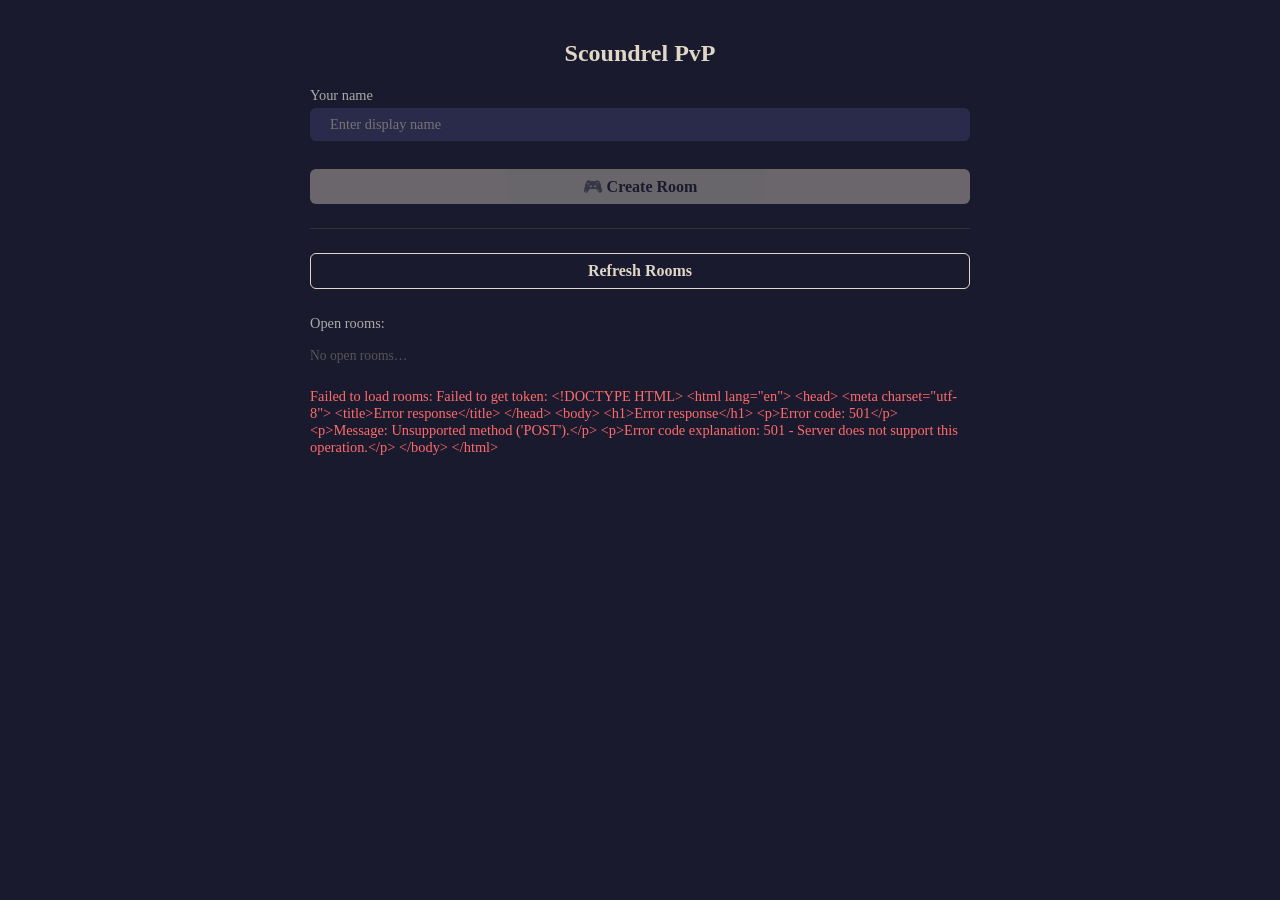
==== commit 965903ee: "fix multiplayer frontend; add endpoint for recovering game state" ====
--- a/docs/multi/index.html
+++ b/docs/multi/index.html
@@ -19,10 +19,17 @@
         </label>
         <button @click="createRoom()" :disabled="!name.trim()">🎮 Create Room</button>
         <div class="divider"></div>
-        <label>Room ID to join
-          <input type="text" x-model="joinId" placeholder="e.g. 42">
-        </label>
-        <button @click="joinRoom()" :disabled="!name.trim() || !joinId.trim()">🚪 Join Room</button>
+        <button @click="fetchRooms()" class="secondary" style="margin-bottom:10px;">Refresh Rooms</button>
+        <p style="color:#aaa; font-size:0.9em;">Open rooms:</p>
+        <template x-if="rooms.length === 0">
+          <p style="color:#555; font-size:0.85em;">No open rooms…</p>
+        </template>
+        <template x-for="room in rooms">
+          <div style="display:flex; justify-content:space-between; align-items:center; padding:8px 12px; background:#2a2a4a; border-radius:6px;">
+            <span x-text="room.host ? room.host : 'Unknown'"></span>
+            <button @click="joinRoom(room.id)" :disabled="!name.trim()" style="padding:6px 14px; font-size:0.85em;">Join</button>
+          </div>
+        </template>
         <p class="error" x-text="error" x-show="error"></p>
       </div>
     </div>
@@ -33,7 +40,7 @@
     <div class="panel waiting-banner">
       <p x-text="waitMsg"></p>
       <p style="font-size:0.9em; color:#aaa;">Waiting for opponent to join / start…</p>
-      <button @click="leaveGame()" class="secondary" style="margin-top:20px;">Leave</button>
+      <button @click="leaveRoom()" class="secondary" style="margin-top:20px;">Leave</button>
     </div>
   </template>
 
@@ -86,7 +93,7 @@
 
           <div class="dungeon-cards">
             <template x-for="(cardStr, idx) in my.dungeon">
-              <button class="dungeon-card" @click="clickCard(idx)" :disabled="state !== 'playing'" >
+              <button class="dungeon-card" @click="clickCard(idx)" :disabled="state !== 'playing'">
                 <img :src="cardImage(cardStr)">
               </button>
             </template>
--- a/docs/multi/style.css
+++ b/docs/multi/style.css
@@ -1,9 +1,9 @@
 :root {
   --bg: #1a1a2e;
-  --panel: #16213e;
+  --panel: #1a1a2e;
   --text: #e0d7c6;
-  --accent: #e94560;
-  --gold: #f0a500;
+  --accent: #e0d7c6;
+  --gold: #e0d7c6;
   --card-width: 70px;
 }
 * { box-sizing: border-box; margin: 0; padding: 0; }
@@ -14,19 +14,17 @@
   min-height: 100vh;
   display: flex;
   justify-content: center;
-  align-items: center;
+  align-items: flex-start;
+  padding: 20px;
 }
 .container {
   width: 100%;
   max-width: 700px;
-  padding: 20px;
 }
-h2 { text-align: center; margin-bottom: 20px; color: var(--gold); }
+h2 { text-align: center; margin-bottom: 20px; color: var(--text); }
 .panel {
   background: var(--panel);
-  border-radius: 12px;
   padding: 20px;
-  box-shadow: 0 4px 20px rgba(0,0,0,0.5);
 }
 label {
   display: block;
@@ -37,7 +35,7 @@
 input, button {
   font-family: inherit;
   font-size: 1em;
-  padding: 10px 16px;
+  padding: 8px 20px;
   border: none;
   border-radius: 6px;
   outline: none;
@@ -51,21 +49,22 @@
 button {
   cursor: pointer;
   background: var(--accent);
-  color: white;
+  color: #1a1a2e;
   font-weight: bold;
-  transition: background 0.2s;
+  transition: opacity 0.2s;
   display: inline-flex;
   align-items: center;
   justify-content: center;
   gap: 6px;
 }
+button:hover:not(:disabled) { opacity: 0.85; }
 button:disabled {
-  opacity: 0.5;
+  opacity: 0.4;
   cursor: not-allowed;
 }
 button.secondary {
   background: transparent;
-  border: 2px solid var(--text);
+  border: 1px solid var(--text);
   color: var(--text);
 }
 .error { color: #ff6b6b; font-size: 0.9em; margin-top: 8px; }
@@ -75,7 +74,7 @@
   text-align: center;
   padding: 30px;
   font-size: 1.2em;
-  color: var(--gold);
+  color: var(--text);
 }
 .board { display: flex; flex-direction: column; gap: 16px; }
 .row { display: flex; align-items: center; gap: 12px; flex-wrap: wrap; }
@@ -84,10 +83,9 @@
   display: flex;
   flex-direction: column;
   align-items: center;
-  background: #0f3460;
-  border-radius: 8px;
   padding: 8px 12px;
   min-width: 80px;
+  gap: 4px;
 }
 .deck-info img { width: 50px; opacity: 0.8; }
 .dungeon-cards { display: flex; gap: 8px; flex-wrap: wrap; }
@@ -96,17 +94,14 @@
   border: none;
   padding: 0;
   cursor: pointer;
-  position: relative;
   transition: transform 0.1s;
 }
 .dungeon-card:hover:not(:disabled) { transform: translateY(-4px); }
-.dungeon-card img { width: var(--card-width); border-radius: 6px; }
+.dungeon-card img { width: var(--card-width); border-radius: 4px; }
 .weapon-area {
   display: flex;
   align-items: center;
   gap: 10px;
-  background: #0f3460;
-  border-radius: 8px;
   padding: 8px 14px;
 }
 .weapon-img { width: 50px; border-radius: 4px; cursor: pointer; }
@@ -116,24 +111,9 @@
   margin-left: -20px;
   border-radius: 4px;
 }
-.played-card { opacity: 0.6; font-size: 0.8em; }
 .last-played img { width: 50px; transform: rotate(180deg); }
 .result-screen { text-align: center; padding: 40px; }
 .result-screen h2 { font-size: 2.5em; margin-bottom: 20px; }
-.tooltip {
-  position: absolute;
-  bottom: 110%;
-  left: 50%;
-  transform: translateX(-50%);
-  background: black;
-  color: white;
-  padding: 6px 10px;
-  border-radius: 4px;
-  white-space: nowrap;
-  font-size: 0.8em;
-  z-index: 100;
-  pointer-events: none;
-}
 .info-bar {
   display: flex;
   justify-content: space-between;
@@ -141,6 +121,7 @@
   margin-bottom: 8px;
 }
 
+/* Rules-style overlay reused for game over */
 .game-over-overlay {
   position: fixed;
   top: 0; left: 0; right: 0; bottom: 0;
@@ -153,8 +134,8 @@
 .game-over-box {
   background: var(--panel);
   padding: 30px 40px;
-  border-radius: 12px;
+  border-radius: 6px;
   text-align: center;
-  border: 2px solid var(--gold);
+  border: 1px solid var(--text);
 }
-.game-over-box h2 { color: var(--gold); margin-bottom: 15px; }
+.game-over-box h2 { color: var(--text); margin-bottom: 15px; }
